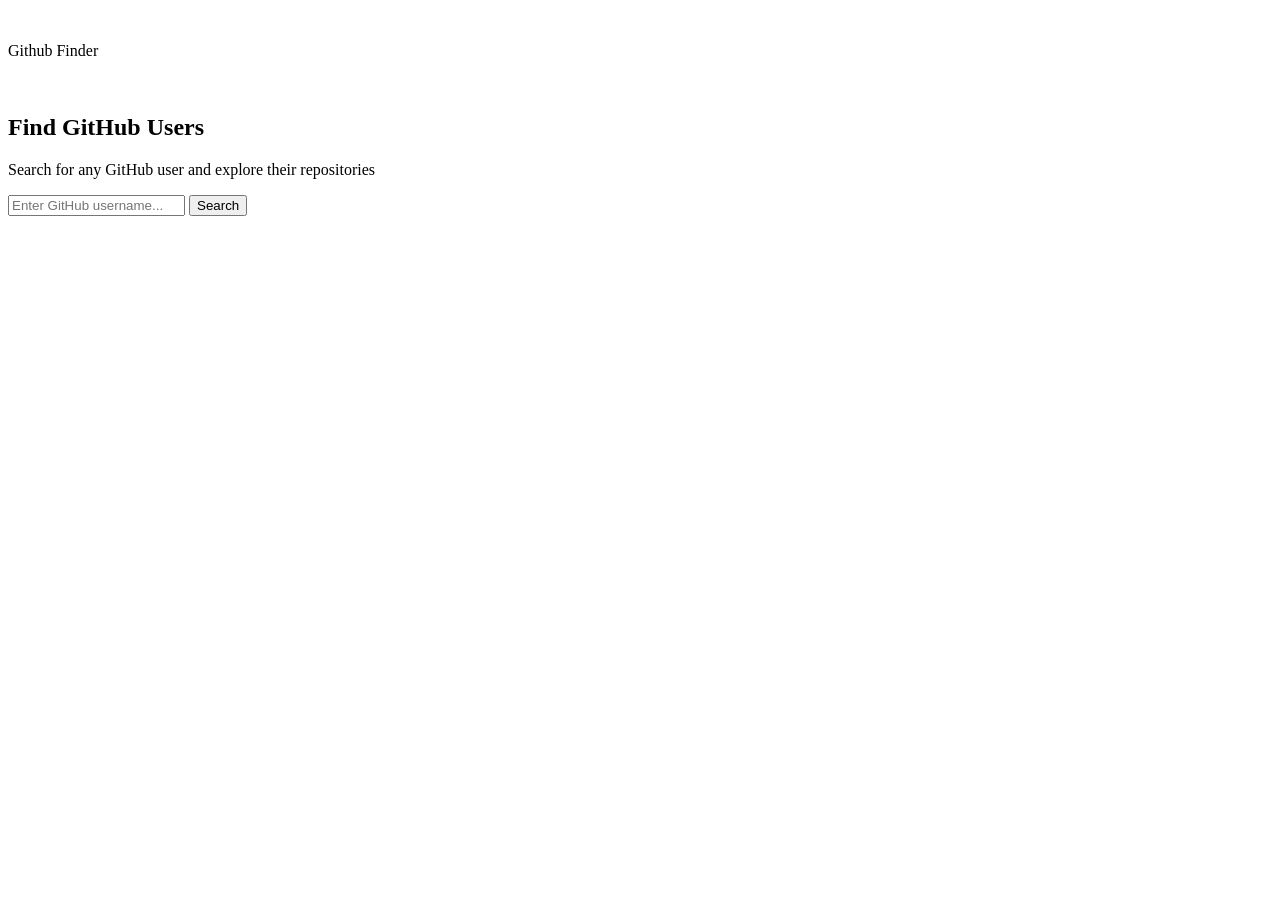
==== githubProduct/index.html @ 242264e4 "Add initial implementation of GitHub Finder UI with search functionality and basic styling; include " ====
<!doctype html>
<html lang="en">
  <head>
    <meta charset="UTF-8" />
    <meta name="viewport" content="width=device-width, initial-scale=1.0" />
    <title>Document</title>
    <link rel="stylesheet" href="style.css" />
  </head>
  <body>
    <div>
      <section>
        <nav>
          <div>
            <div>
              <img src="" alt="" />
              <p>Github Finder</p>
            </div>
            <div>
              <img src="" alt="" />
            </div>
          </div>
        </nav>
      </section>
      <section>
        <main>
            
            <div>
                <h1>Find GitHub Users</h1>
                <p>Search for any GitHub user and explore their repositories</p>

                <div>
                    <input type="text" placeholder="Enter GitHub username..." />
                    <button>Search</button>
                </div>
            </div>
        </main>
      </section>
      <section>
        <footer></footer>
      </section>
    </div>
    <script src="script.js"></script>
  </body>
</html>
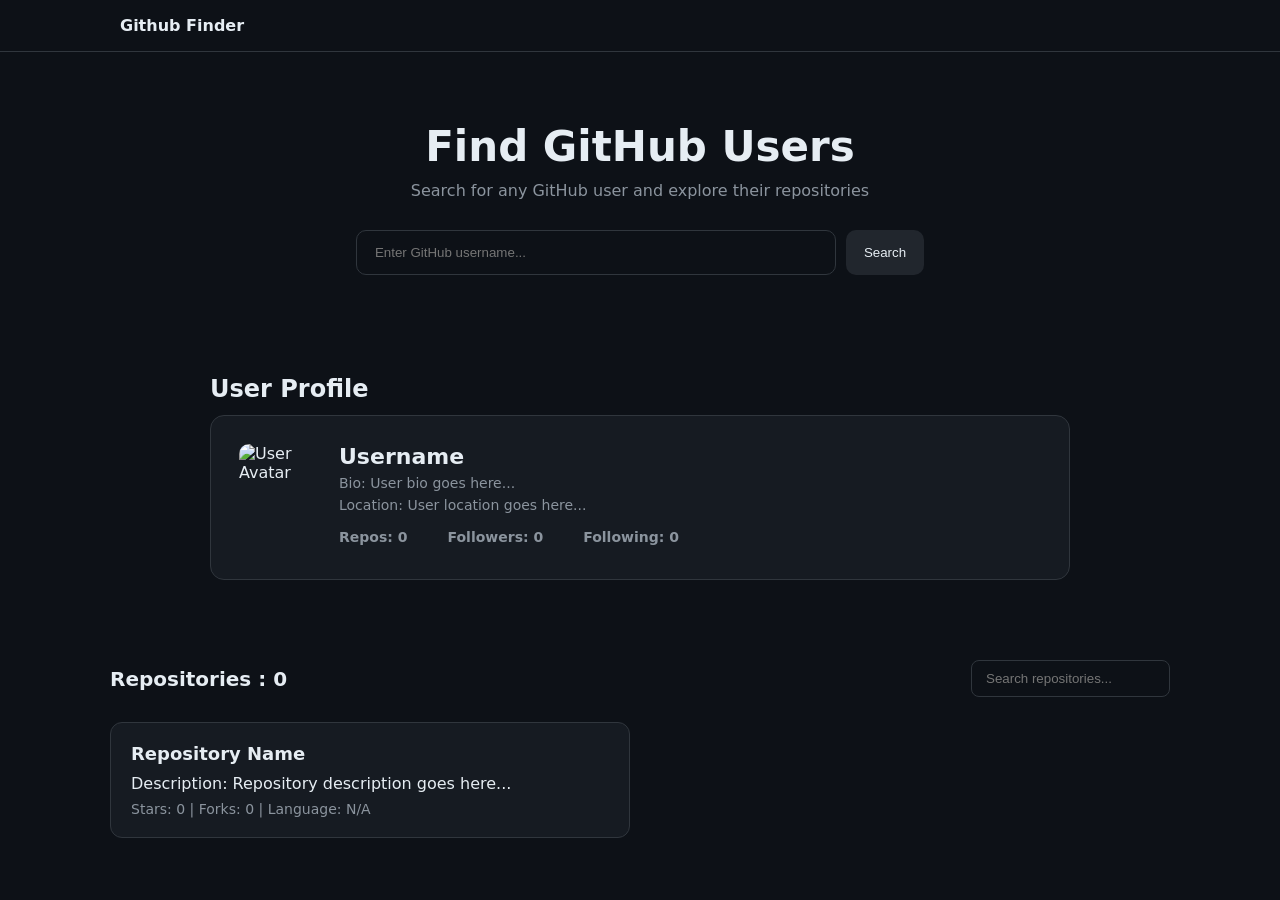
==== commit 6ec6c1ee: "Refactor GitHub Finder UI: enhance layout with structured sections, add search functionality, and im" ====
--- a/githubProduct/index.html
+++ b/githubProduct/index.html
@@ -3,42 +3,86 @@
   <head>
     <meta charset="UTF-8" />
     <meta name="viewport" content="width=device-width, initial-scale=1.0" />
-    <title>Document</title>
+    <title>Github Finder</title>
     <link rel="stylesheet" href="style.css" />
   </head>
+
   <body>
-    <div>
-      <section>
-        <nav>
-          <div>
-            <div>
-              <img src="" alt="" />
-              <p>Github Finder</p>
-            </div>
-            <div>
-              <img src="" alt="" />
+    <header class="navbar">
+      <div class="nav-container">
+        <div class="logo">
+          <img src="" alt="" />
+          <p>Github Finder</p>
+        </div>
+
+        <div class="theme-icon">
+          <img src="" alt="" />
+        </div>
+      </div>
+    </header>
+
+    <main class="main">
+      <!-- HERO -->
+      <section class="hero">
+        <h1>Find GitHub Users</h1>
+        <p>Search for any GitHub user and explore their repositories</p>
+
+        <div class="search-box">
+          <input
+            id="userInput"
+            type="text"
+            placeholder="Enter GitHub username..."
+          />
+          <button id="cta">Search</button>
+        </div>
+      </section>
+
+      <!-- USER PROFILE -->
+      <section class="profile-section">
+        <h2>User Profile</h2>
+
+        <div class="profile-card">
+          <img class="avatar" id="avatar" src="" alt="User Avatar" />
+
+          <div class="profile-info">
+            <h3 id="userProfile">Username</h3>
+
+            <p id="bio">Bio: User bio goes here...</p>
+            <p id="loca">Location: User location goes here...</p>
+
+            <div class="stats">
+              <p id="repos">Repos: 0</p>
+              <p id="followers">Followers: 0</p>
+              <p id="following">Following: 0</p>
             </div>
           </div>
-        </nav>
+        </div>
       </section>
-      <section>
-        <main>
-            
-            <div>
-                <h1>Find GitHub Users</h1>
-                <p>Search for any GitHub user and explore their repositories</p>
 
-                <div>
-                    <input type="text" placeholder="Enter GitHub username..." />
-                    <button>Search</button>
-                </div>
-            </div>
-        </main>
+      <!-- REPOSITORIES -->
+      <section class="repo-section">
+        <div class="repo-header">
+          <h2>Repositories : 0</h2>
+
+          <input
+            class="repo-search"
+            type="text"
+            placeholder="Search repositories..."
+          />
+        </div>
+
+        <div class="repo-container">
+          <div class="repo-card">
+            <h3>Repository Name</h3>
+
+            <p>Description: Repository description goes here...</p>
+
+            <p class="repo-meta">Stars: 0 | Forks: 0 | Language: N/A</p>
+          </div>
+        </div>
       </section>
-      <section>
-        <footer></footer>
-      </section>
-    </div>
+    </main>
+
     <script src="script.js"></script>
   </body>
 </html>
--- a/githubProduct/style.css
+++ b/githubProduct/style.css
@@ -0,0 +1,187 @@
+*{
+margin:0;
+padding:0;
+box-sizing:border-box;
+}
+
+body{
+font-family:system-ui;
+background:#0d1117;
+color:#e6edf3;
+}
+
+/* NAVBAR */
+
+.navbar{
+background:#0d1117;
+border-bottom:1px solid #30363d;
+}
+
+.nav-container{
+max-width:1100px;
+margin:auto;
+display:flex;
+justify-content:space-between;
+align-items:center;
+padding:16px 20px;
+}
+
+.logo{
+display:flex;
+align-items:center;
+gap:10px;
+font-weight:600;
+}
+
+/* HERO */
+
+.hero{
+text-align:center;
+padding:70px 20px 40px;
+}
+
+.hero h1{
+font-size:42px;
+margin-bottom:10px;
+}
+
+.hero p{
+color:#8b949e;
+margin-bottom:30px;
+}
+
+/* SEARCH */
+
+.search-box{
+display:flex;
+justify-content:center;
+gap:10px;
+}
+
+.search-box input{
+padding:14px 18px;
+width:480px;
+border-radius:10px;
+border:1px solid #30363d;
+background:#0d1117;
+color:#e6edf3;
+}
+
+.search-box button{
+padding:12px 18px;
+border:none;
+background:#21262d;
+color:#e6edf3;
+border-radius:10px;
+cursor:pointer;
+}
+
+.search-box button:hover{
+background:#30363d;
+}
+
+/* PROFILE */
+
+.profile-section{
+max-width:900px;
+margin:40px auto;
+padding:20px;
+}
+
+.profile-section h2{
+margin-bottom:12px;
+color:#e6edf3;
+}
+
+.profile-card{
+display:flex;
+gap:20px;
+background:#161b22;
+padding:28px;
+border-radius:14px;
+border:1px solid #30363d;
+}
+
+.avatar{
+width:80px;
+height:80px;
+border-radius:10px;
+object-fit:cover;
+}
+
+.profile-info h3{
+font-size:22px;
+margin-bottom:6px;
+}
+
+.profile-info p{
+color:#8b949e;
+font-size:14px;
+margin-bottom:6px;
+}
+
+.stats{
+display:flex;
+gap:40px;
+margin-top:16px;
+font-weight:600;
+}
+
+/* REPOSITORIES */
+
+.repo-section{
+max-width:1100px;
+margin:auto;
+padding:20px;
+}
+
+.repo-header{
+display:flex;
+justify-content:space-between;
+align-items:center;
+margin-bottom:25px;
+}
+
+.repo-header h2{
+font-size:20px;
+}
+
+.repo-search{
+padding:10px 14px;
+border-radius:8px;
+border:1px solid #30363d;
+background:#0d1117;
+color:#e6edf3;
+}
+
+/* REPO GRID */
+
+.repo-container{
+display:grid;
+grid-template-columns:repeat(2,1fr);
+gap:20px;
+}
+
+.repo-card{
+background:#161b22;
+padding:20px;
+border-radius:12px;
+border:1px solid #30363d;
+transition:0.2s;
+}
+
+.repo-card:hover{
+transform:translateY(-3px);
+border-color:#58a6ff;
+}
+
+.repo-card h3{
+margin-bottom:10px;
+font-size:18px;
+}
+
+.repo-meta{
+font-size:14px;
+color:#8b949e;
+margin-top:8px;
+}
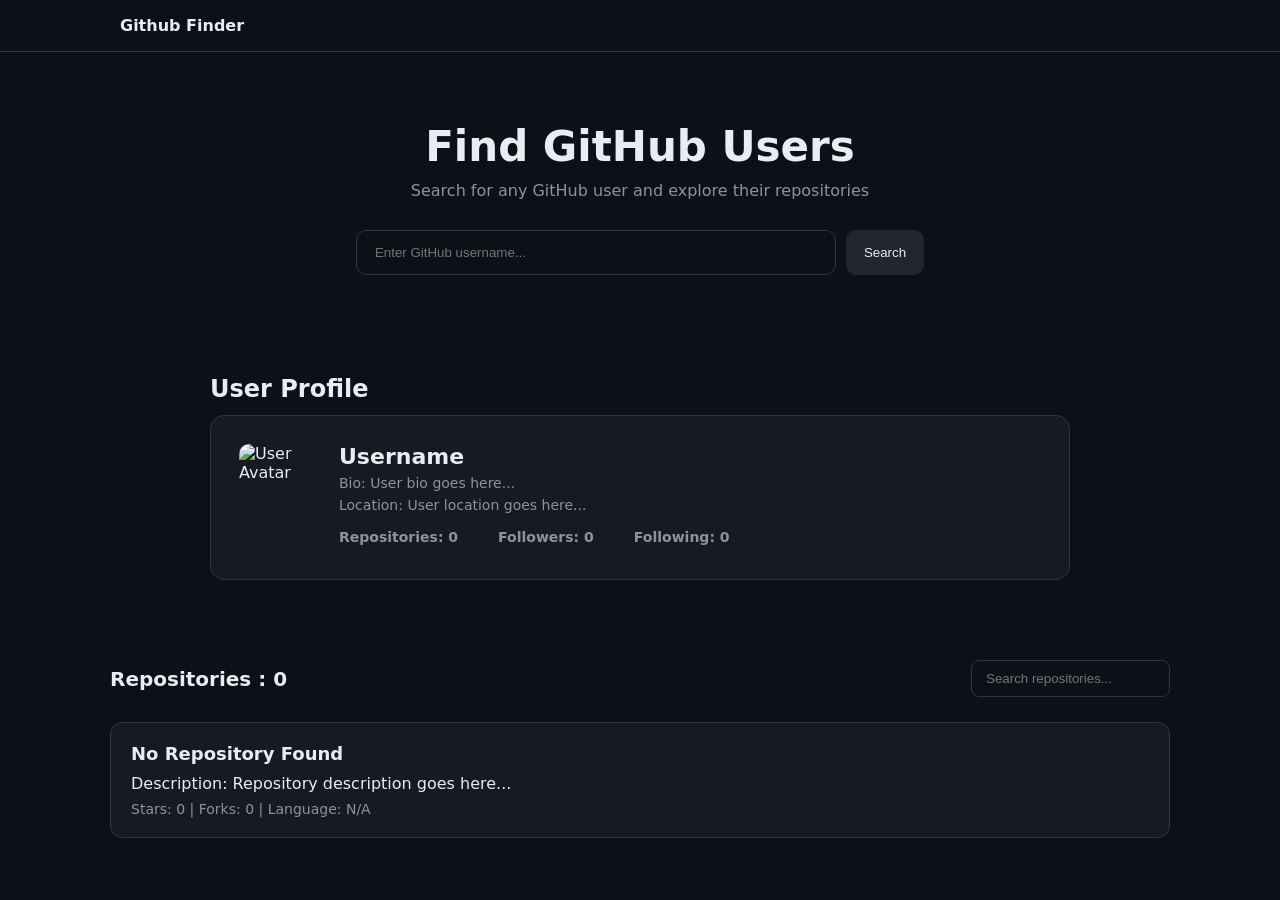
==== commit 3e7606db: "Update user profile display: set default avatar, enhance repository information handling, and improv" ====
--- a/githubProduct/index.html
+++ b/githubProduct/index.html
@@ -42,7 +42,12 @@
         <h2>User Profile</h2>
 
         <div class="profile-card">
-          <img class="avatar" id="avatar" src="" alt="User Avatar" />
+          <img
+            class="avatar"
+            id="avatar"
+            src="https://i.pinimg.com/736x/9e/83/75/9e837528f01cf3f42119c5aeeed1b336.jpg"
+            alt="User Avatar"
+          />
 
           <div class="profile-info">
             <h3 id="userProfile">Username</h3>
@@ -51,7 +56,7 @@
             <p id="loca">Location: User location goes here...</p>
 
             <div class="stats">
-              <p id="repos">Repos: 0</p>
+              <p class="repos">Repositories: 0</p>
               <p id="followers">Followers: 0</p>
               <p id="following">Following: 0</p>
             </div>
@@ -62,7 +67,7 @@
       <!-- REPOSITORIES -->
       <section class="repo-section">
         <div class="repo-header">
-          <h2>Repositories : 0</h2>
+          <h2 class="repos">Repositories : 0</h2>
 
           <input
             class="repo-search"
@@ -71,14 +76,12 @@
           />
         </div>
 
-        <div class="repo-container">
-          <div class="repo-card">
-            <h3>Repository Name</h3>
-
-            <p>Description: Repository description goes here...</p>
-
-            <p class="repo-meta">Stars: 0 | Forks: 0 | Language: N/A</p>
-          </div>
+        <div id="repo-container">
+              <div class="repo-card">
+      <h3>No Repository Found</h3>
+      <p>Description: Repository description goes here...</p>
+      <p class="repo-meta">Stars: 0 | Forks: 0 | Language: N/A</p>
+    </div>
         </div>
       </section>
     </main>
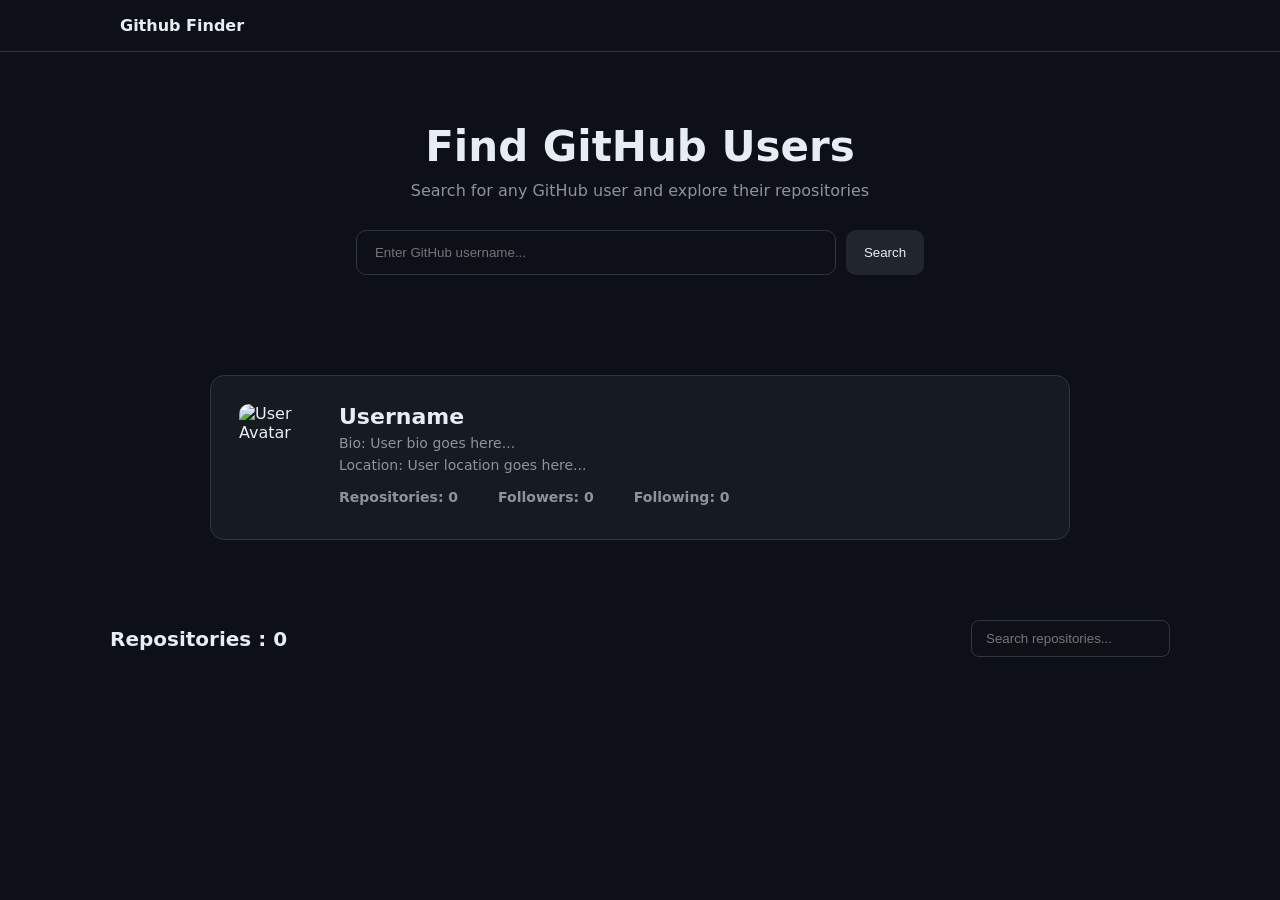
==== commit 2db83e5b: "Add initial implementation of Express app and various JavaScript core files - Created package.json f" ====
--- a/githubProduct/index.html
+++ b/githubProduct/index.html
@@ -39,8 +39,6 @@
 
       <!-- USER PROFILE -->
       <section class="profile-section">
-        <h2>User Profile</h2>
-
         <div class="profile-card">
           <img
             class="avatar"
@@ -76,13 +74,7 @@
           />
         </div>
 
-        <div id="repo-container">
-              <div class="repo-card">
-      <h3>No Repository Found</h3>
-      <p>Description: Repository description goes here...</p>
-      <p class="repo-meta">Stars: 0 | Forks: 0 | Language: N/A</p>
-    </div>
-        </div>
+        <div id="repo-container"></div>
       </section>
     </main>
 
--- a/githubProduct/style.css
+++ b/githubProduct/style.css
@@ -156,10 +156,11 @@
 
 /* REPO GRID */
 
-.repo-container{
+#repo-container{
 display:grid;
 grid-template-columns:repeat(2,1fr);
 gap:20px;
+
 }
 
 .repo-card{
